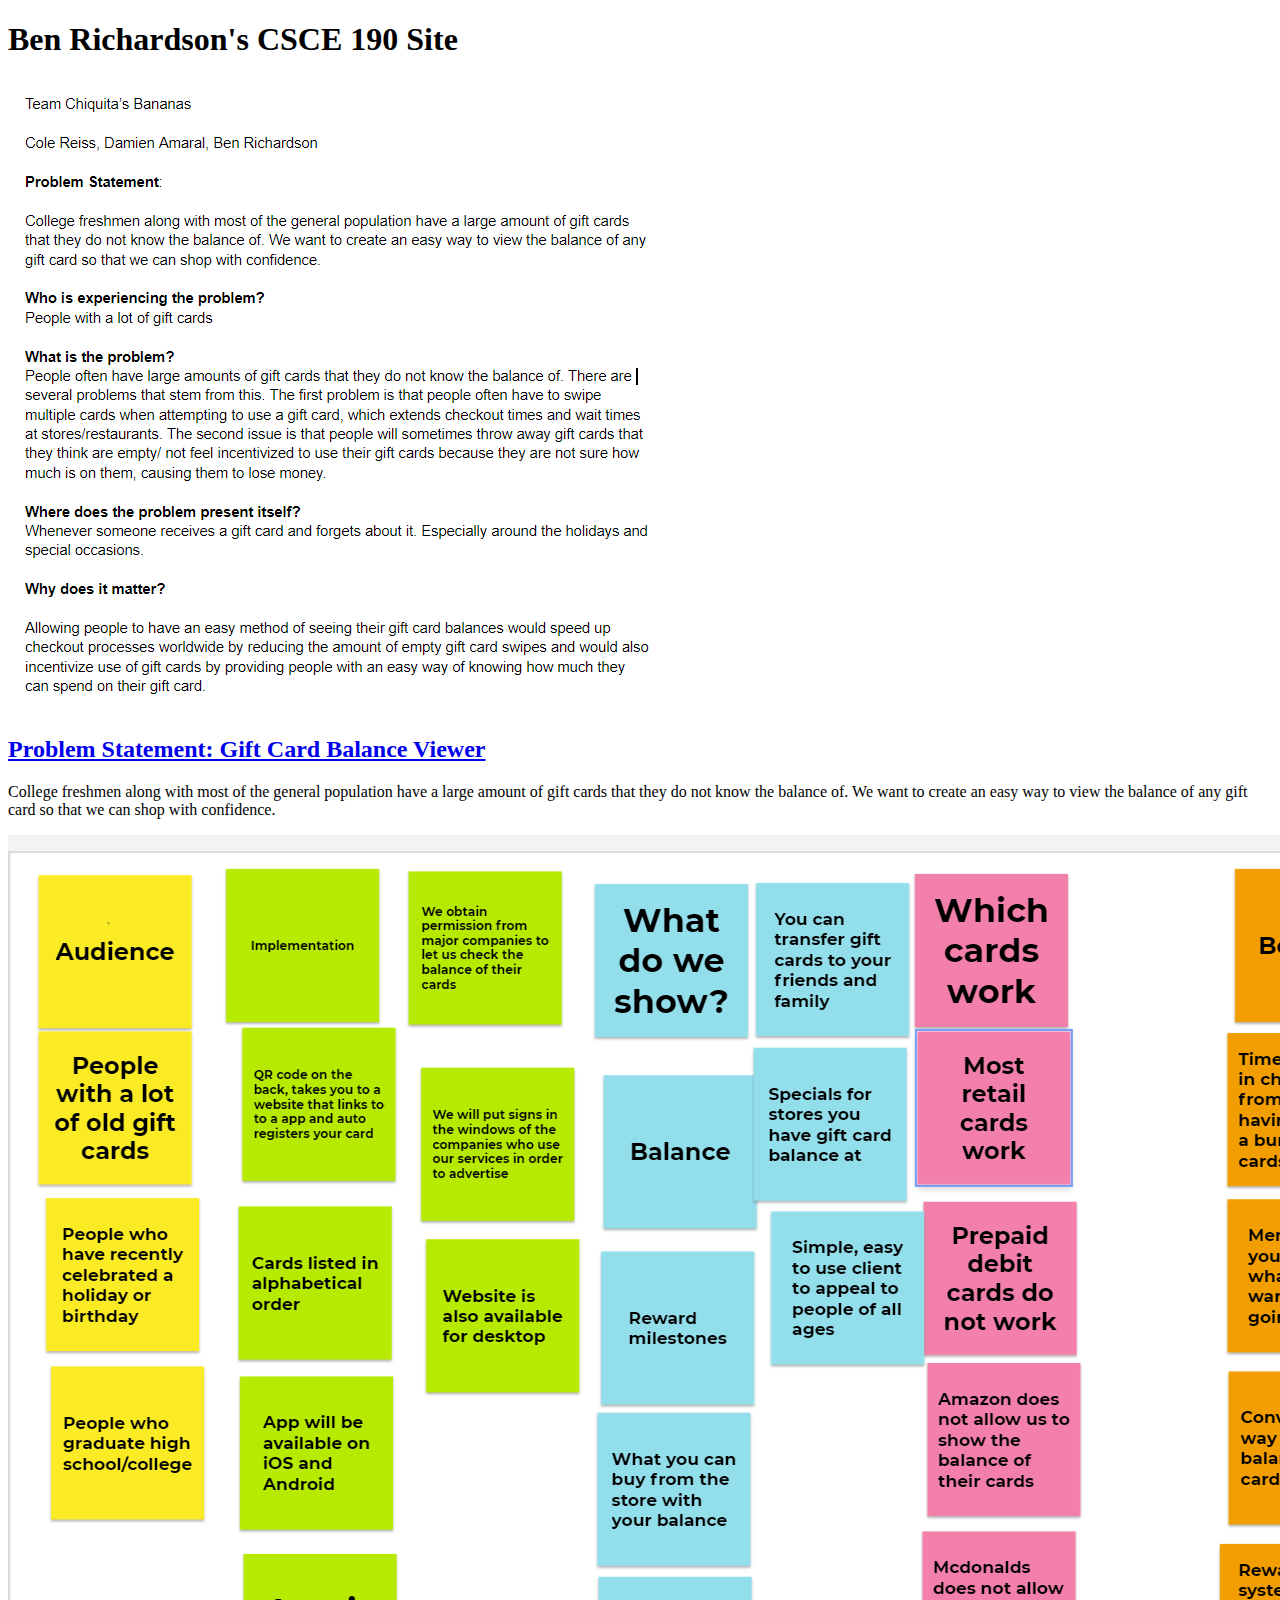
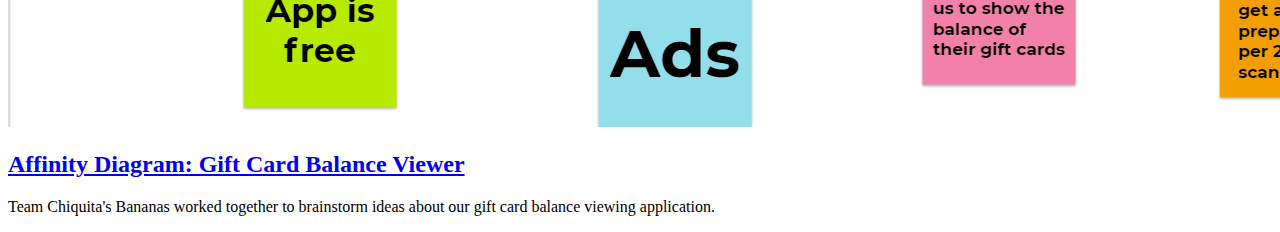
==== index.html @ f729ee63 "Add files via upload" ====
<!DOCTYPE html>
<html>
    <head>
        <title>CSCE 190: Ben Richardson</title>
    </head>
    <body>
        <h1>Ben Richardson's CSCE 190 Site</h1>
        <!-- Problem Statement Assigment-->
        <section class="assignment">
                <a href="files/pdfofproblemstatement.pdf"><img src="images/problem_statement.png"></a>
                <section class="ass-details">
                    <a href="files/pdfofproblemstatement.pdf"><h2>Problem Statement: Gift Card Balance Viewer</h2></a>
                    <p>College freshmen along with most of the general population have a large amount of gift cards that they do not know the balance of. We want to create an easy way to view the balance of any gift card so that we can shop with confidence.</p>
                </section>
        </section>
                <!-- Affinity Diagram Assignment-->
        <section class="assignment">
            <a href="files/pdfofaffinitydiagram.pdf"><img src="images/affinity_diagram.png"></a>
            <section class="ass-details">
                <a href="files/pdfofaffinitydiagram.pdf"><h2>Affinity Diagram: Gift Card Balance Viewer</h2></a>
                <p>Team Chiquita's Bananas worked together to brainstorm ideas about our gift card balance viewing application.</p>
            </section>
    </section>
    </body>
</html>
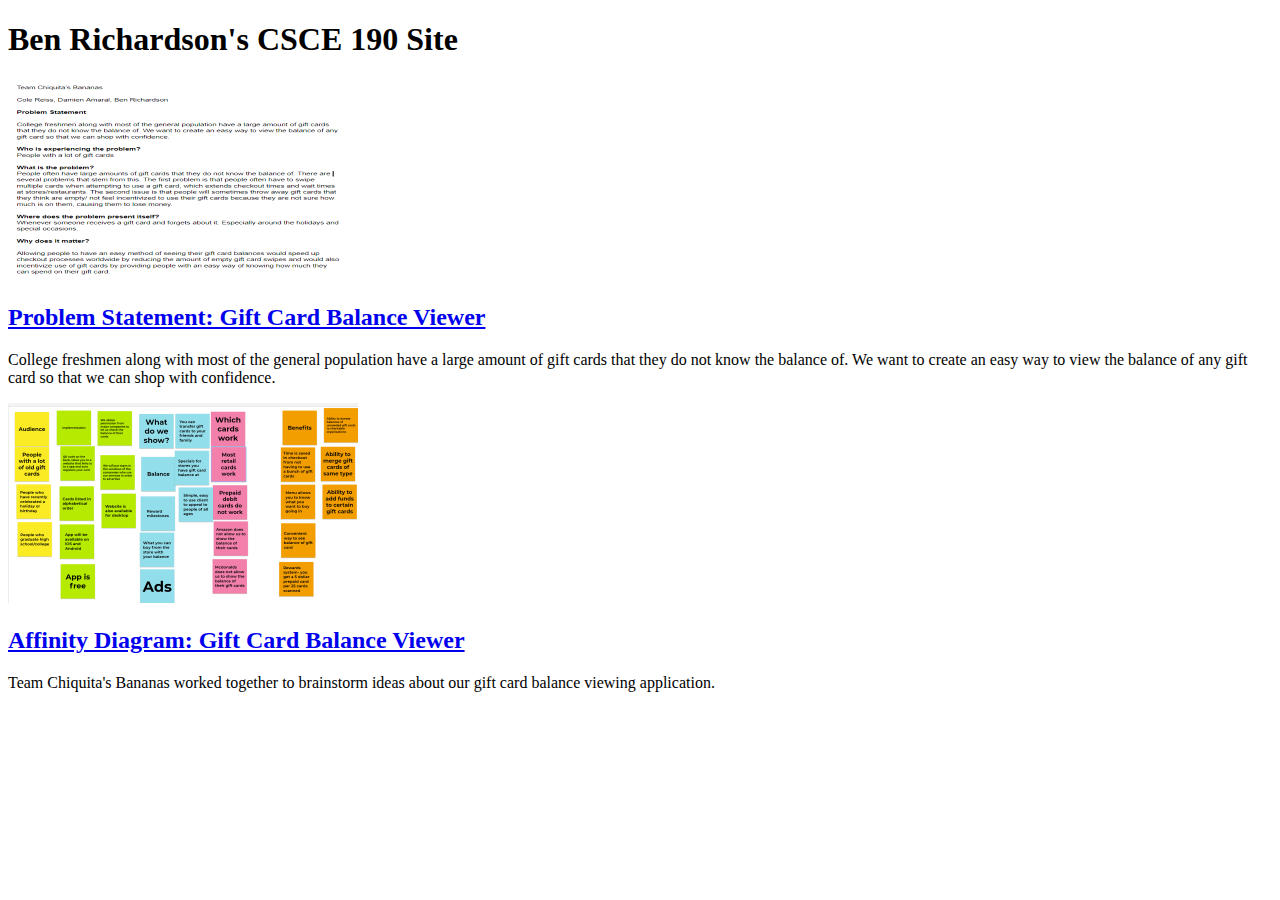
==== commit a84404a1: "Add files via upload" ====
--- a/index.html
+++ b/index.html
@@ -2,12 +2,13 @@
 <html>
     <head>
         <title>CSCE 190: Ben Richardson</title>
+        <link rel="stylesheet" href="styles.css">
     </head>
     <body>
         <h1>Ben Richardson's CSCE 190 Site</h1>
         <!-- Problem Statement Assigment-->
         <section class="assignment">
-                <a href="files/pdfofproblemstatement.pdf"><img src="images/problem_statement.png"></a>
+                <a href="files/pdfofproblemstatement.pdf"><img src="images/problem_statement1.png"></a>
                 <section class="ass-details">
                     <a href="files/pdfofproblemstatement.pdf"><h2>Problem Statement: Gift Card Balance Viewer</h2></a>
                     <p>College freshmen along with most of the general population have a large amount of gift cards that they do not know the balance of. We want to create an easy way to view the balance of any gift card so that we can shop with confidence.</p>
@@ -15,7 +16,7 @@
         </section>
                 <!-- Affinity Diagram Assignment-->
         <section class="assignment">
-            <a href="files/pdfofaffinitydiagram.pdf"><img src="images/affinity_diagram.png"></a>
+            <a href="files/pdfofaffinitydiagram.pdf"><img src="images/affinity_diagram1.png"></a>
             <section class="ass-details">
                 <a href="files/pdfofaffinitydiagram.pdf"><h2>Affinity Diagram: Gift Card Balance Viewer</h2></a>
                 <p>Team Chiquita's Bananas worked together to brainstorm ideas about our gift card balance viewing application.</p>
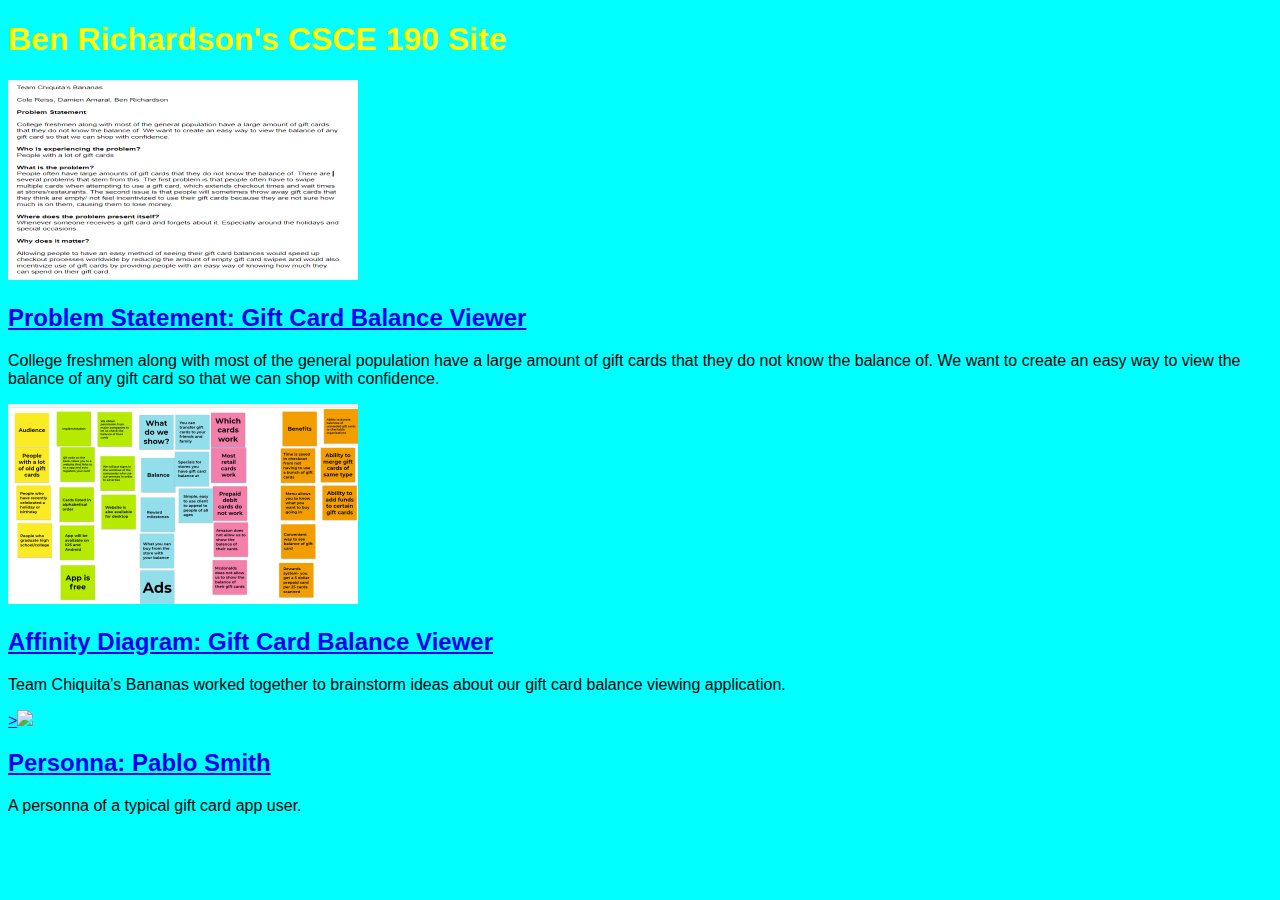
==== commit 96d06f91: "Add files via upload" ====
--- a/index.html
+++ b/index.html
@@ -21,6 +21,16 @@
                 <a href="files/pdfofaffinitydiagram.pdf"><h2>Affinity Diagram: Gift Card Balance Viewer</h2></a>
                 <p>Team Chiquita's Bananas worked together to brainstorm ideas about our gift card balance viewing application.</p>
             </section>
+        </section>
+        <!-- Personna Assignment-->
+
+        <section class="assignment">
+            <a href="files/combinepdf(5).pdf">><img src="images/personna.png"></a>
+                <a href="files/combinepdf(5).pdf"><h2>Personna: Pablo Smith</h2></a>
+            <p>
+                A personna of a typical gift card app user. 
+            </p>
+        </section>
     </section>
     </body>
 </html>--- a/styles.css
+++ b/styles.css
@@ -0,0 +1,7 @@
+body {
+    background: cyan;
+    font-family:Arial, Helvetica, sans-serif;
+}
+h1 {
+    color: yellow
+}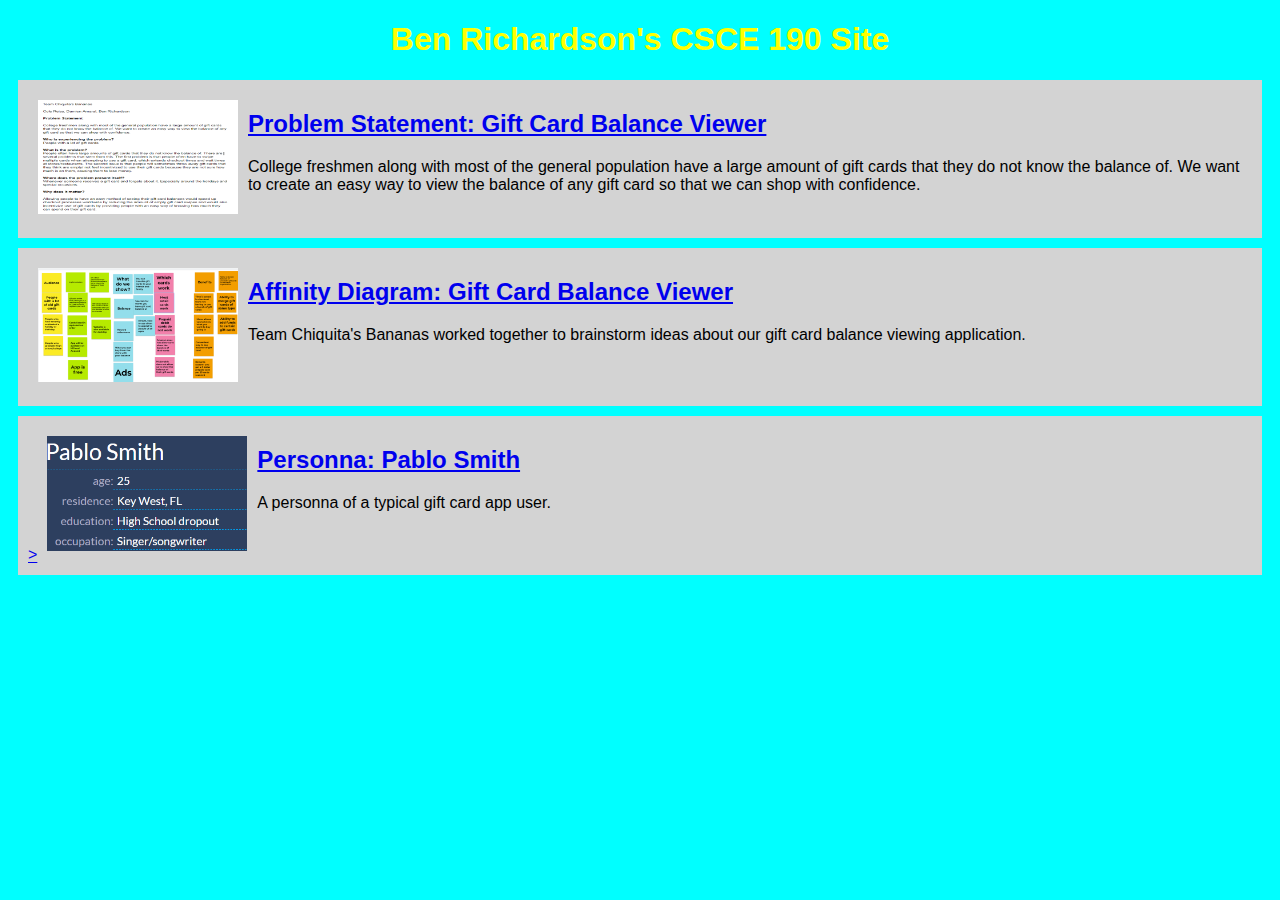
==== commit cd9b0fb3: "Add files via upload" ====
--- a/index.html
+++ b/index.html
@@ -26,6 +26,7 @@
 
         <section class="assignment">
             <a href="files/combinepdf(5).pdf">><img src="images/personna.png"></a>
+            <section class="ass-details">
                 <a href="files/combinepdf(5).pdf"><h2>Personna: Pablo Smith</h2></a>
             <p>
                 A personna of a typical gift card app user. 
--- a/styles.css
+++ b/styles.css
@@ -1,7 +1,19 @@
 body {
     background: cyan;
     font-family:Arial, Helvetica, sans-serif;
+
+}
+.assignment {
+    display:flex;
+    padding:10px;
+    margin:10px;
+    background: lightgray;
+}
+.assignment img {
+    width:200px;
+    padding: 10px;
 }
 h1 {
-    color: yellow
+    color: yellow;
+    text-align:center;
 }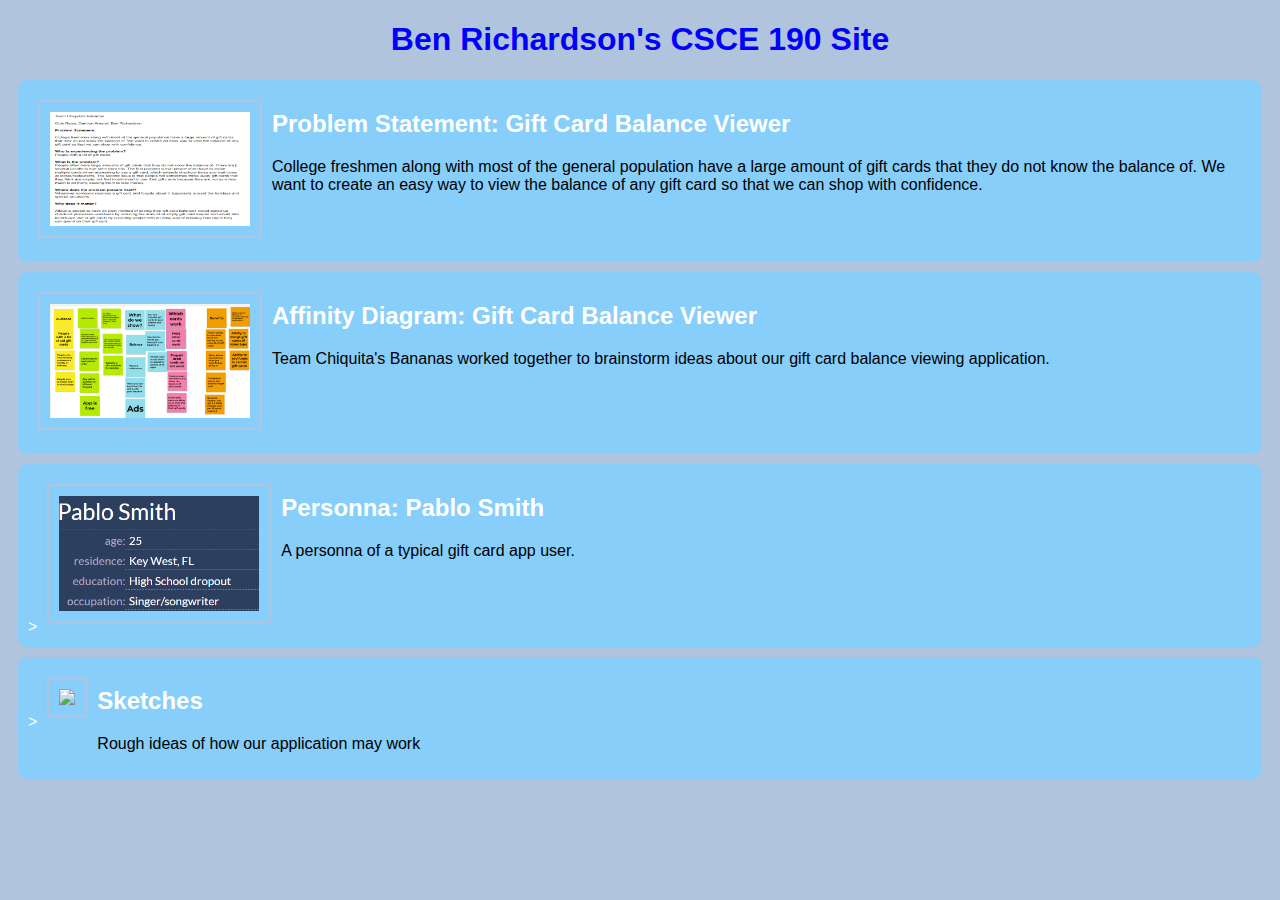
==== commit 3595ebe2: "Add files via upload" ====
--- a/index.html
+++ b/index.html
@@ -22,16 +22,27 @@
                 <p>Team Chiquita's Bananas worked together to brainstorm ideas about our gift card balance viewing application.</p>
             </section>
         </section>
-        <!-- Personna Assignment-->
+        <!-- SketchAssignment-->
 
-        <section class="assignment">
-            <a href="files/combinepdf(5).pdf">><img src="images/personna.png"></a>
-            <section class="ass-details">
-                <a href="files/combinepdf(5).pdf"><h2>Personna: Pablo Smith</h2></a>
-            <p>
-                A personna of a typical gift card app user. 
-            </p>
-        </section>
+        
+    <!-- Personna Assignment-->
+
+    <section class="assignment">
+        <a href="files/combinepdf(5).pdf">><img src="images/personna.png"></a>
+        <section class="ass-details">
+            <a href="files/combinepdf(5).pdf"><h2>Personna: Pablo Smith</h2></a>
+        
+           <p>A personna of a typical gift card app user. </p>
     </section>
+</section>
+<section class="assignment">
+    <a href="files/sketch.pdf">><img src="images/ketch.png"></a>
+    <section class="ass-details">
+        <a href="files/sketch.pdf"><h2>Sketches</h2></a>
+    
+       <p>Rough ideas of how our application may work </p>
+</section>
+</section>
+    
     </body>
 </html>--- a/styles.css
+++ b/styles.css
@@ -1,5 +1,5 @@
 body {
-    background: cyan;
+    background: #B0C4DE;
     font-family:Arial, Helvetica, sans-serif;
 
 }
@@ -7,13 +7,26 @@
     display:flex;
     padding:10px;
     margin:10px;
-    background: lightgray;
+    background: #87CEFA;
+    border-radius:10px;
 }
 .assignment img {
     width:200px;
     padding: 10px;
+    margin:10px;
+    border:2px solid #B0C4DE;
+}
+.assigment img{
+    border:4px cyan;
 }
 h1 {
-    color: yellow;
+    color: blue;
     text-align:center;
+}
+a {
+    text-decoration:none; 
+    COLOR: #fff
+}
+a:hover {
+    color:blue
 }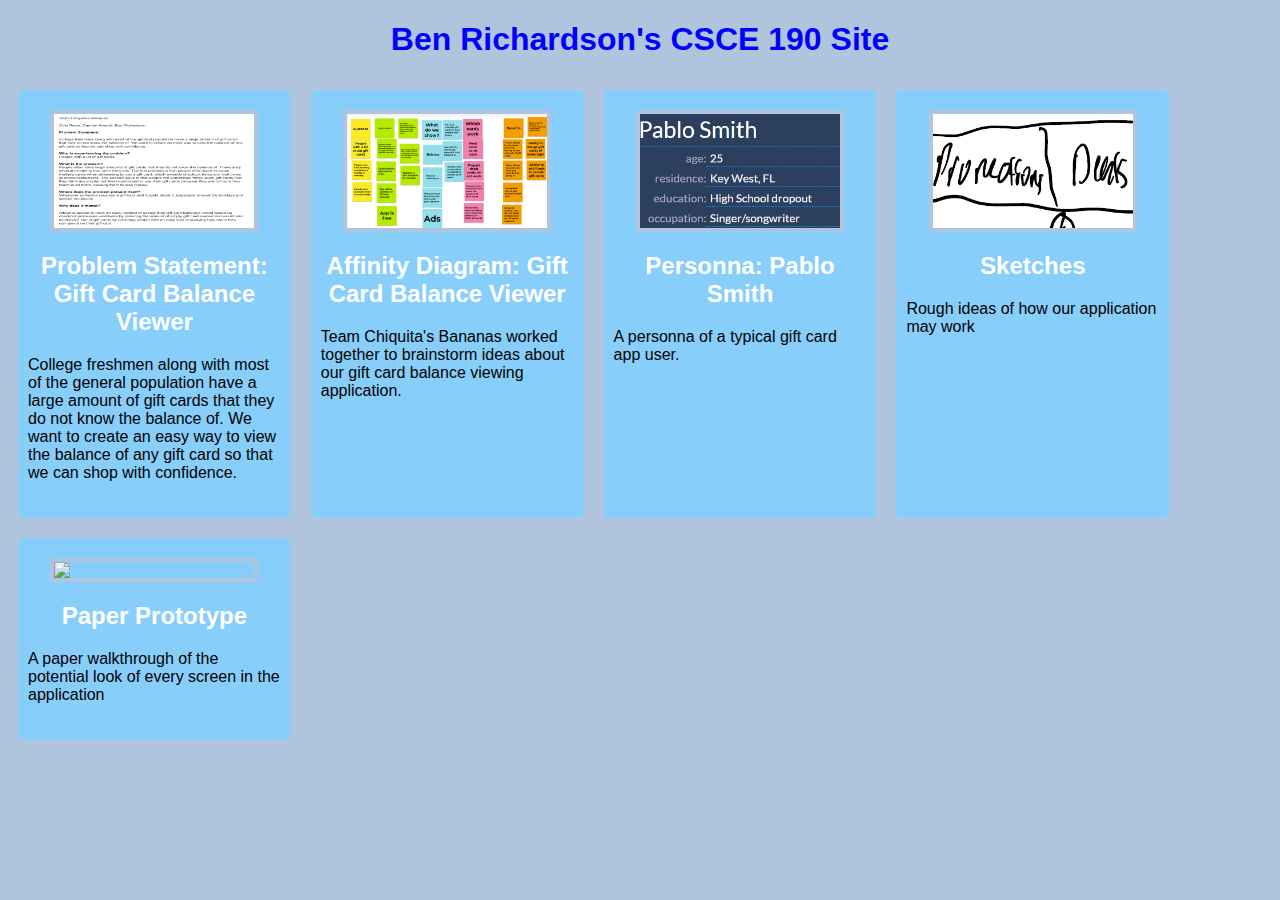
==== commit b6a503b9: "Add files via upload" ====
--- a/index.html
+++ b/index.html
@@ -6,43 +6,58 @@
     </head>
     <body>
         <h1>Ben Richardson's CSCE 190 Site</h1>
-        <!-- Problem Statement Assigment-->
-        <section class="assignment">
-                <a href="files/pdfofproblemstatement.pdf"><img src="images/problem_statement1.png"></a>
+        <div class = "assignments">
+                <!-- Problem Statement Assigment-->
+                <section class="assignment">
+                        <a href="files/pdfofproblemstatement.pdf"><img src="images/problem_statement1.png"></a>
+                        <section class="ass-details">
+                            <a href="files/pdfofproblemstatement.pdf"><h2>Problem Statement: Gift Card Balance Viewer</h2></a>
+                            <p>College freshmen along with most of the general population have a large amount of gift cards that they do not know the balance of. We want to create an easy way to view the balance of any gift card so that we can shop with confidence.</p>
+                        </section>
+                </section>
+                        <!-- Affinity Diagram Assignment-->
+                <section class="assignment">
+                    <a href="files/pdfofaffinitydiagram.pdf"><img src="images/affinity_diagram1.png"></a>
+                    <section class="ass-details">
+                        <a href="files/pdfofaffinitydiagram.pdf"><h2>Affinity Diagram: Gift Card Balance Viewer</h2></a>
+                        <p>Team Chiquita's Bananas worked together to brainstorm ideas about our gift card balance viewing application.</p>
+                    </section>
+                </section>
+
+            <!-- Personna Assignment-->
+
+            <section class="assignment">
+                <a href="files/combinepdf(5).pdf"><img src="images/personna.png"></a>
                 <section class="ass-details">
-                    <a href="files/pdfofproblemstatement.pdf"><h2>Problem Statement: Gift Card Balance Viewer</h2></a>
-                    <p>College freshmen along with most of the general population have a large amount of gift cards that they do not know the balance of. We want to create an easy way to view the balance of any gift card so that we can shop with confidence.</p>
-                </section>
-        </section>
-                <!-- Affinity Diagram Assignment-->
-        <section class="assignment">
-            <a href="files/pdfofaffinitydiagram.pdf"><img src="images/affinity_diagram1.png"></a>
-            <section class="ass-details">
-                <a href="files/pdfofaffinitydiagram.pdf"><h2>Affinity Diagram: Gift Card Balance Viewer</h2></a>
-                <p>Team Chiquita's Bananas worked together to brainstorm ideas about our gift card balance viewing application.</p>
+                    <a href="files/combinepdf(5).pdf"><h2>Personna: Pablo Smith</h2></a>
+                
+                <p>A personna of a typical gift card app user. </p>
             </section>
         </section>
+
         <!-- SketchAssignment-->
 
-        
-    <!-- Personna Assignment-->
+        <section class="assignment">
+            <a href="files/sketch.pdf"><img src="images/ketch.png"></a>
+            <section class="ass-details">
+                <a href="files/sketch.pdf"><h2>Sketches</h2></a>
+            
+            <p>Rough ideas of how our application may work </p>
+        </section>
+        </section>
 
-    <section class="assignment">
-        <a href="files/combinepdf(5).pdf">><img src="images/personna.png"></a>
-        <section class="ass-details">
-            <a href="files/combinepdf(5).pdf"><h2>Personna: Pablo Smith</h2></a>
-        
-           <p>A personna of a typical gift card app user. </p>
-    </section>
-</section>
-<section class="assignment">
-    <a href="files/sketch.pdf">><img src="images/ketch.png"></a>
-    <section class="ass-details">
-        <a href="files/sketch.pdf"><h2>Sketches</h2></a>
-    
-       <p>Rough ideas of how our application may work </p>
-</section>
-</section>
-    
+        <!-- Prototype Assignment-->
+
+        <section class="assignment">
+            <a href="https://www.youtube.com/watch?v=htI0iDN_QEI">
+                <img src="images/paper-prototype.png"></a>
+            <section class="ass-details">
+                <a href="https://www.youtube.com/watch?v=htI0iDN_QEI">
+                    <h2>Paper Prototype</h2></a>
+            
+            <p>A paper walkthrough of the potential look of every screen in the application</p>
+            </section>
+        </section>
+    </div>
     </body>
 </html>--- a/styles.css
+++ b/styles.css
@@ -3,24 +3,36 @@
     font-family:Arial, Helvetica, sans-serif;
 
 }
+.assignments {
+    display:flex;
+    flex-wrap:wrap;
+}
 .assignment {
-    display:flex;
+    width:20%;
     padding:10px;
     margin:10px;
+    padding:20px 10px;
     background: #87CEFA;
-    border-radius:10px;
+    border-radius:5px;
 }
 .assignment img {
     width:200px;
-    padding: 10px;
     margin:10px;
-    border:2px solid #B0C4DE;
+    border:4px solid #B0C4DE;
+    display:block;
+    margin: auto;
 }
-.assigment img{
+.assigment img:hover {
     border:4px cyan;
 }
 h1 {
     color: blue;
+    text-align:center;
+}
+h1:hover {
+    color:white;
+}
+h2{
     text-align:center;
 }
 a {
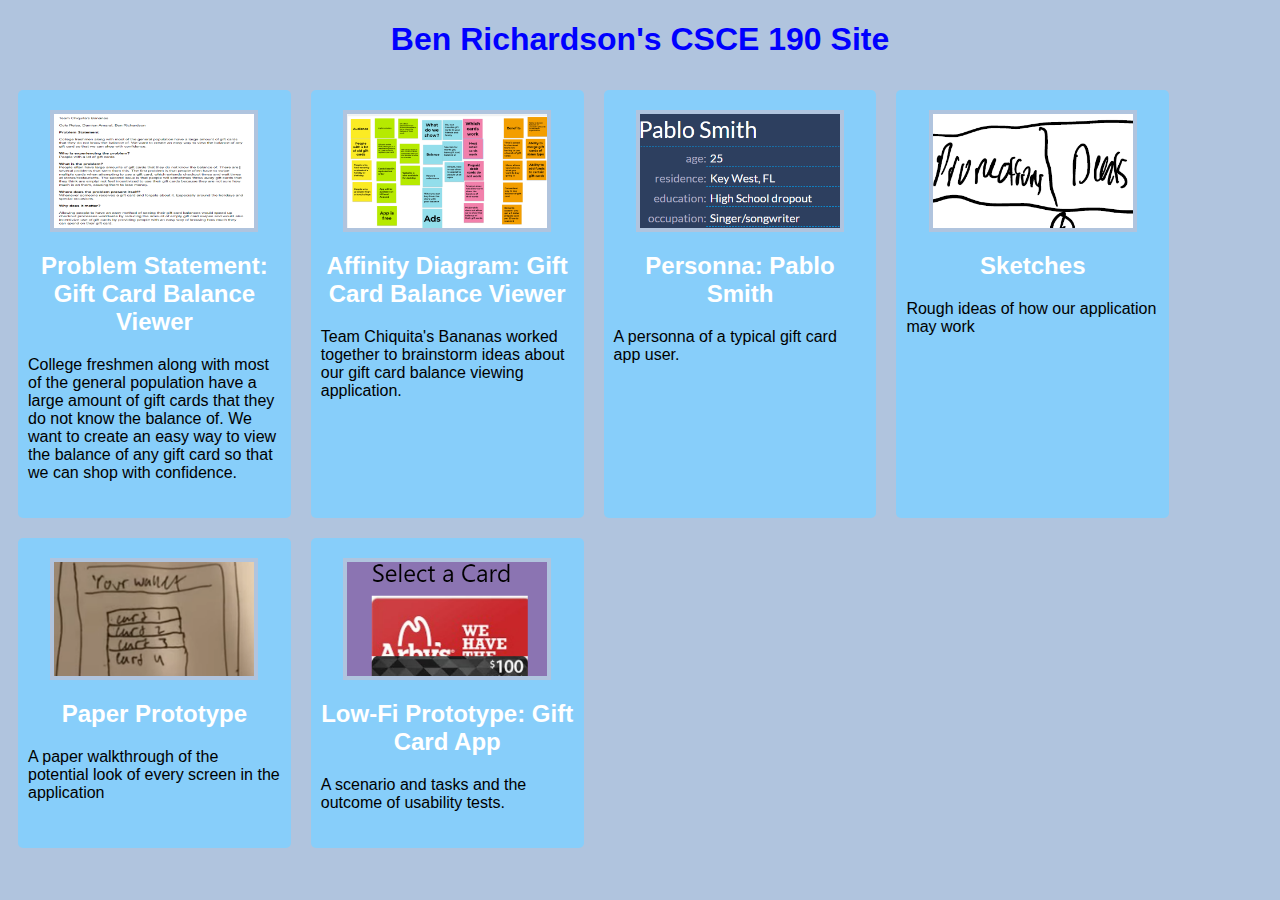
==== commit 3a38be4b: "Add files via upload" ====
--- a/index.html
+++ b/index.html
@@ -58,6 +58,19 @@
             <p>A paper walkthrough of the potential look of every screen in the application</p>
             </section>
         </section>
+
+        <!-- Low fi Prototype Assignment-->
+
+        <section class="assignment">
+            <a href="files/lowfi/src/index.html">
+                <img src="images/hifi.png"></a>
+            <section class="ass-details">
+                <a href="files/lowfi/src/index.html">
+                    <h2>Low-Fi Prototype: Gift Card App</h2></a>
+            
+            <p>A scenario and tasks and the outcome of usability tests.</p>
+            </section>
+        </section>
     </div>
     </body>
 </html>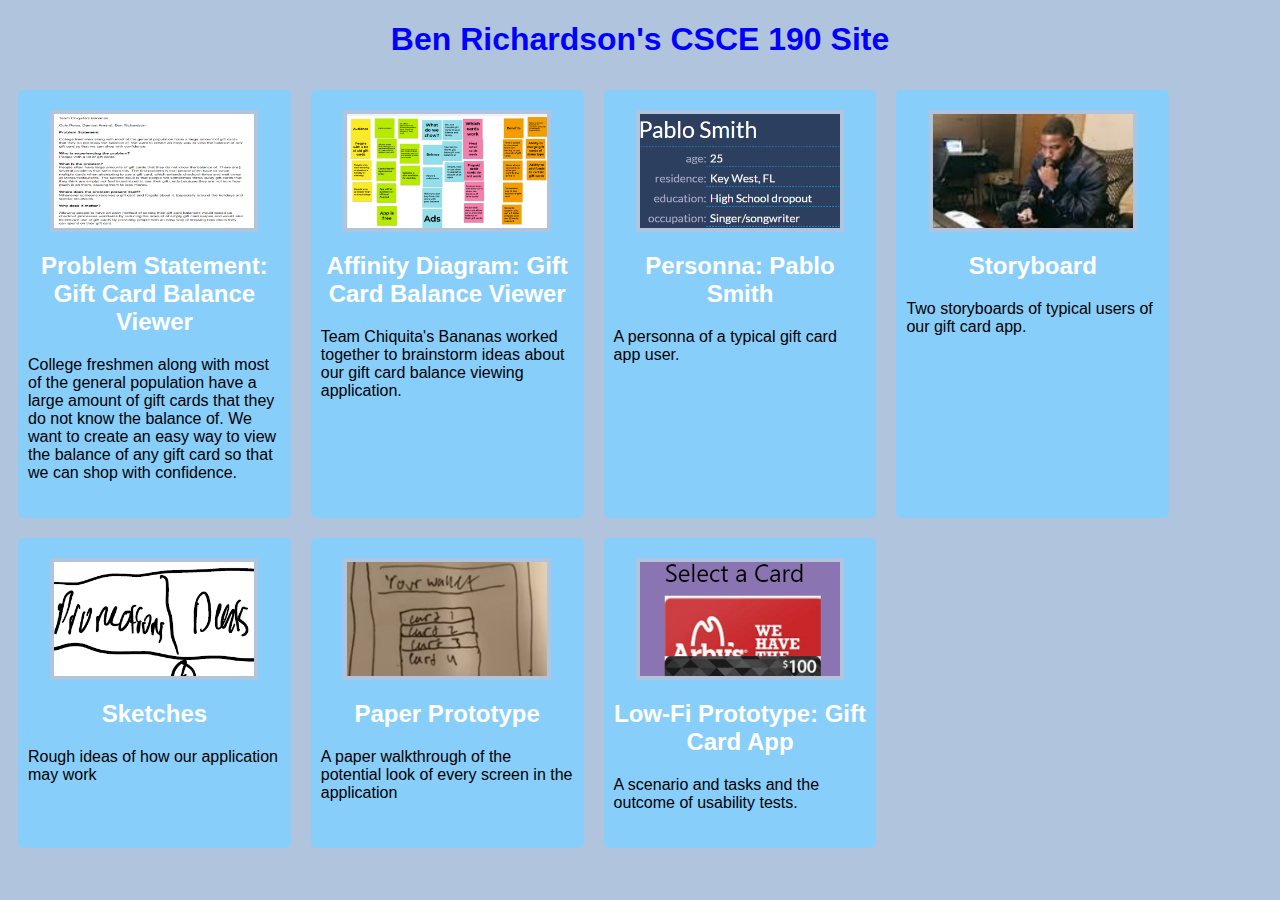
==== commit 75de75cd: "Add files via upload" ====
--- a/index.html
+++ b/index.html
@@ -34,6 +34,17 @@
                 <p>A personna of a typical gift card app user. </p>
             </section>
         </section>
+        <!-- Storyboard Assignment-->
+
+        <section class="assignment">
+            <a href="files/storyboard.pdf"><img src="images/pablo.png"></a>
+            <section class="ass-details">
+                <a href="files/storyboard.pdf"><h2>Storyboard</h2></a>
+            
+            <p>Two storyboards of typical users of our gift card app. </p>
+        </section>
+    </section>
+
 
         <!-- SketchAssignment-->
 
